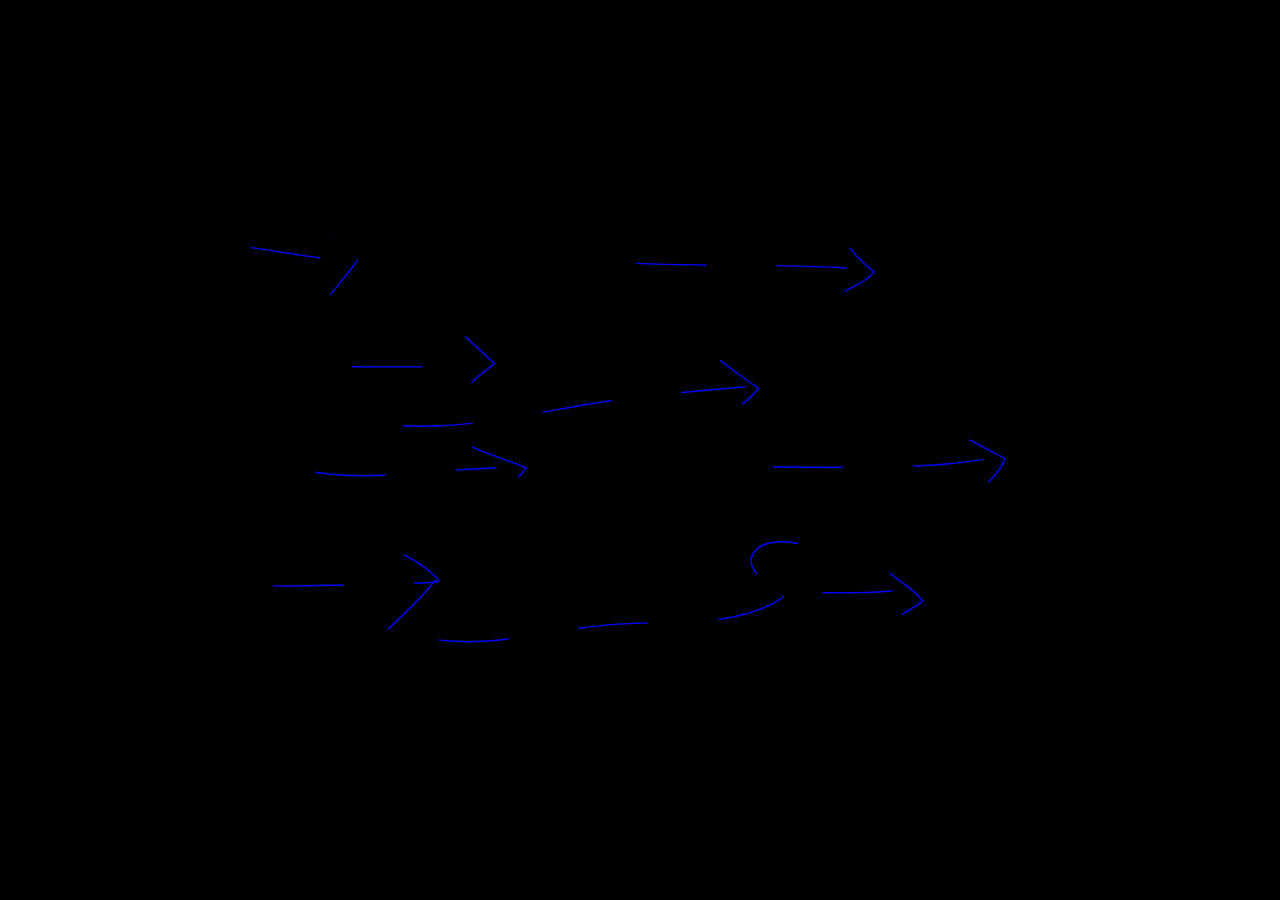
==== animation.html @ 4fb8ee31 "~" ====
<!DOCTYPE html>
<html>
<title>Polyphony</title>
<meta name="viewport" content="width=320, initial-scale=1.0">
<script>
jQuery.easing.def = "string";

</script>
<style>
html, body {
background-color: black;
padding: 0;
margin: 0;
margin: auto;
text-align: center;
font-family: Helvetica, Arial, sans-serif;
font-size: 12px;
width: 1000px;
}

a {
  color: black;
  text-decoration: none;
}

svg {
  width: 900px;
  position: fixed;
 top: 50%;
 left: 50%;
 /* bring your own prefixes */
 transform: translate(-50%, -50%);
}

.path {
  stroke-dasharray: 100;
  stroke-dashoffset: 200;
  animation: dash 45s infinite cubic-bezier(0.670, 0.005, 0.200, 1.000);
}
@keyframes scroll {
  0% {
    padding-left: -50px;
  }
  100% {
    padding-left: 50px;
  }
}

@keyframes dash {
  0% {
    stroke-dasharray: 2000;
    stroke-dashoffset: 2000;
    opacity: 1;
  }
  50% {
    stroke-dasharray: 100;
    stroke-dashoffset: 5;
    opacity: 1;
  }
  100% {
    stroke-dasharray: 100;
    stroke-dashoffset: 2000;
    opacity: 0;
  }
}
</style>
<body>
  <svg version="1.1" class="path" id="Layer_2" xmlns="http://www.w3.org/2000/svg" xmlns:xlink="http://www.w3.org/1999/xlink" x="0px" y="0px"
 viewBox="0 0 1280 800" enable-background="new 0 0 1280 800" xml:space="preserve">
<path fill="none" stroke="blue" stroke-width="2" stroke-miterlimit="10" d="M86.619,112.104
c49.498,6,101.995,19.499,151.493,16.5c-9-12-22.499-22.499-35.998-31.499"/>
<path fill="none" stroke="blue" stroke-width="2" stroke-miterlimit="10" d="M238.111,130.104
c-12,17.999-25.499,32.998-38.998,49.497"/>
<path fill="none" stroke="blue" stroke-width="2" stroke-miterlimit="10" d="M230.612,281.596c61.497,0,121.494,1.5,182.991-3"/>
<path fill="none" stroke="blue" stroke-width="2" stroke-miterlimit="10" d="M391.104,238.098
c13.5,13.5,28.499,25.499,41.998,38.998c-12,9-25.499,19.499-35.998,29.999"/>
<path fill="none" stroke="blue" stroke-width="2" stroke-miterlimit="10" d="M178.114,431.588
c82.496,13.5,175.491-4.499,257.987-5.999"/>
<path fill="none" stroke="blue" stroke-width="2" stroke-miterlimit="10" d="M401.603,395.59
c23.999,12,50.998,17.999,76.496,29.999c-4.5,8.999-13.499,14.999-22.499,19.499"/>
<path fill="none" stroke="blue" stroke-width="2" stroke-miterlimit="10" d="M302.608,365.591
c109.495,6,223.489-28.499,331.483-40.498c52.498-6,103.495-10.5,155.993-15"/>
<path fill="none" stroke="blue" stroke-width="2" stroke-miterlimit="10" d="M754.086,272.596
c17.999,13.5,34.498,26.999,53.997,38.998c-6,12-19.499,19.499-28.499,28.499"/>
<path fill="none" stroke="blue" stroke-width="2" stroke-miterlimit="10" d="M353.605,670.076
c76.496,10.5,161.992-13.499,236.988-20.999c76.496-7.499,170.991,6,239.988-31.498c46.497-25.499,89.995-89.996,5.999-86.996
c-28.498,1.5-53.997,20.999-26.998,49.498c25.498,28.498,116.994,22.499,152.992,22.499c19.499,0,38.998-3,58.497-4.5"/>
<path fill="none" stroke="blue" stroke-width="2" stroke-miterlimit="10" d="M995.573,575.581
c14.999,11.999,35.998,23.999,46.498,38.998c-9,7.5-19.499,13.499-29.999,19.499"/>
<path fill="none" stroke="blue" stroke-width="2" stroke-miterlimit="10" d="M634.091,134.603c110.995,4.5,223.489,0,334.484,9"
/>
<path fill="none" stroke="blue" stroke-width="2" stroke-miterlimit="10" d="M938.576,112.104
c9,13.5,20.999,23.999,34.498,34.499c-10.499,14.999-35.998,22.499-52.497,34.498"/>
<path fill="none" stroke="blue" stroke-width="2" stroke-miterlimit="10" d="M829.082,424.089
c106.494,0,218.988,5.999,322.483-14.999"/>
<path fill="none" stroke="blue" stroke-width="2" stroke-miterlimit="10" d="M1108.067,385.091
c16.5,9,34.499,17.999,50.998,26.998c-4.5,15-17.999,28.499-29.999,40.498"/>
<path fill="none" stroke="blue" stroke-width="2" stroke-miterlimit="10" d="M118.117,593.58c58.497,0,116.994-1.5,173.991-4.5
c19.499,0,46.498,1.5,62.997-3c-19.499-22.498-52.498-38.998-79.496-50.997"/>
<path fill="none" stroke="blue" stroke-width="2" stroke-miterlimit="10" d="M349.106,584.58
c-19.5,26.999-44.998,47.998-67.497,70.497"/>
</svg>
</body>
</html>
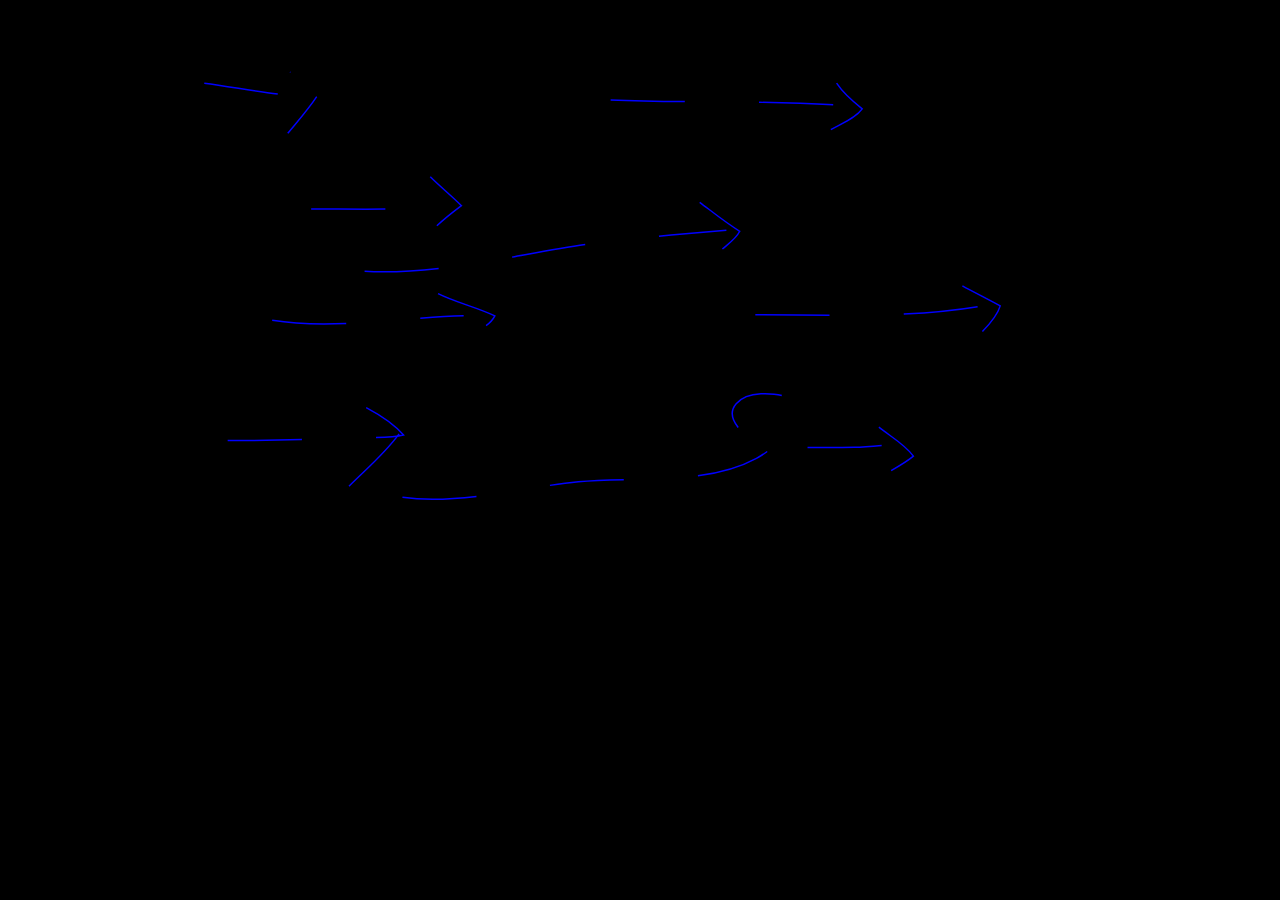
==== commit 6f82b703: "~~" ====
--- a/animation.html
+++ b/animation.html
@@ -1,7 +1,7 @@
 <!DOCTYPE html>
 <html>
 <title>Polyphony</title>
-<meta name="viewport" content="width=320, initial-scale=1.0">
+<!-- <meta name="viewport" content="width=320, initial-scale=1.0"> -->
 <script>
 jQuery.easing.def = "string";
 
@@ -23,14 +23,17 @@
   text-decoration: none;
 }
 
-svg {
+/*svg {
   width: 900px;
   position: fixed;
- top: 50%;
- left: 50%;
- /* bring your own prefixes */
- transform: translate(-50%, -50%);
+}*/
+
+
+.svgdiv {
+  width: 95%;
+
 }
+
 
 .path {
   stroke-dasharray: 100;
@@ -65,6 +68,7 @@
 }
 </style>
 <body>
+  <div class="svgdiv">
   <svg version="1.1" class="path" id="Layer_2" xmlns="http://www.w3.org/2000/svg" xmlns:xlink="http://www.w3.org/1999/xlink" x="0px" y="0px"
  viewBox="0 0 1280 800" enable-background="new 0 0 1280 800" xml:space="preserve">
 <path fill="none" stroke="blue" stroke-width="2" stroke-miterlimit="10" d="M86.619,112.104
@@ -100,5 +104,6 @@
 <path fill="none" stroke="blue" stroke-width="2" stroke-miterlimit="10" d="M349.106,584.58
 c-19.5,26.999-44.998,47.998-67.497,70.497"/>
 </svg>
+</div>
 </body>
 </html>
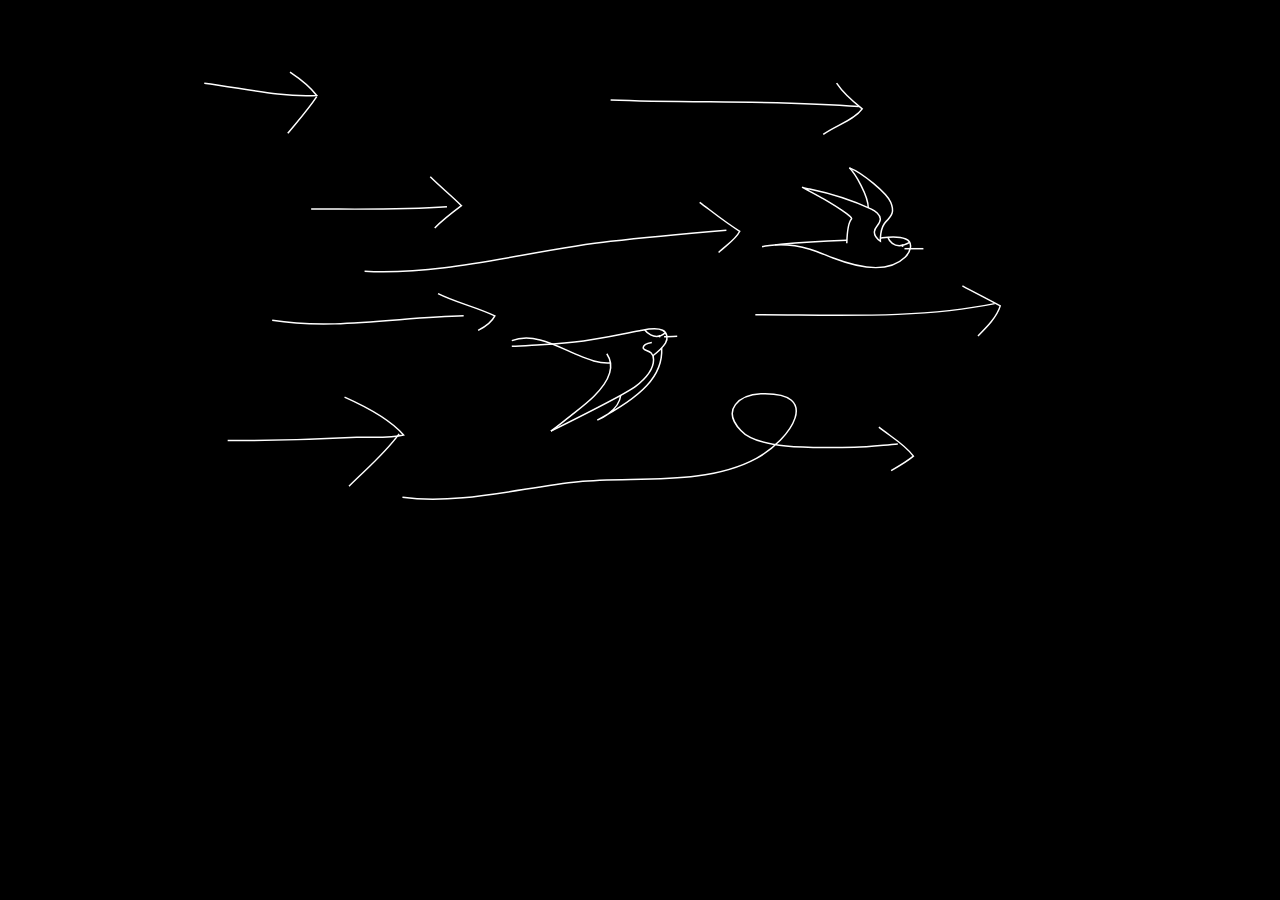
==== commit 6bf54d09: "~" ====
--- a/animation.html
+++ b/animation.html
@@ -36,9 +36,10 @@
 
 
 .path {
-  stroke-dasharray: 100;
-  stroke-dashoffset: 200;
+  /*stroke-dasharray: 100;
+  stroke-dashoffset: 200;*/
   animation: dash 45s infinite cubic-bezier(0.670, 0.005, 0.200, 1.000);
+  animation-fill-mode: forwards;
 }
 @keyframes scroll {
   0% {
@@ -53,15 +54,20 @@
   0% {
     stroke-dasharray: 2000;
     stroke-dashoffset: 2000;
+    opacity: 0;
+  }
+  1% {
+    stroke-dasharray: 2000;
+    stroke-dashoffset: 2000;
     opacity: 1;
   }
   50% {
-    stroke-dasharray: 100;
+    stroke-dasharray: 10;
     stroke-dashoffset: 5;
     opacity: 1;
   }
   100% {
-    stroke-dasharray: 100;
+    stroke-dasharray: 2000;
     stroke-dashoffset: 2000;
     opacity: 0;
   }
@@ -69,41 +75,69 @@
 </style>
 <body>
   <div class="svgdiv">
-  <svg version="1.1" class="path" id="Layer_2" xmlns="http://www.w3.org/2000/svg" xmlns:xlink="http://www.w3.org/1999/xlink" x="0px" y="0px"
- viewBox="0 0 1280 800" enable-background="new 0 0 1280 800" xml:space="preserve">
-<path fill="none" stroke="blue" stroke-width="2" stroke-miterlimit="10" d="M86.619,112.104
-c49.498,6,101.995,19.499,151.493,16.5c-9-12-22.499-22.499-35.998-31.499"/>
-<path fill="none" stroke="blue" stroke-width="2" stroke-miterlimit="10" d="M238.111,130.104
-c-12,17.999-25.499,32.998-38.998,49.497"/>
-<path fill="none" stroke="blue" stroke-width="2" stroke-miterlimit="10" d="M230.612,281.596c61.497,0,121.494,1.5,182.991-3"/>
-<path fill="none" stroke="blue" stroke-width="2" stroke-miterlimit="10" d="M391.104,238.098
-c13.5,13.5,28.499,25.499,41.998,38.998c-12,9-25.499,19.499-35.998,29.999"/>
-<path fill="none" stroke="blue" stroke-width="2" stroke-miterlimit="10" d="M178.114,431.588
-c82.496,13.5,175.491-4.499,257.987-5.999"/>
-<path fill="none" stroke="blue" stroke-width="2" stroke-miterlimit="10" d="M401.603,395.59
-c23.999,12,50.998,17.999,76.496,29.999c-4.5,8.999-13.499,14.999-22.499,19.499"/>
-<path fill="none" stroke="blue" stroke-width="2" stroke-miterlimit="10" d="M302.608,365.591
-c109.495,6,223.489-28.499,331.483-40.498c52.498-6,103.495-10.5,155.993-15"/>
-<path fill="none" stroke="blue" stroke-width="2" stroke-miterlimit="10" d="M754.086,272.596
-c17.999,13.5,34.498,26.999,53.997,38.998c-6,12-19.499,19.499-28.499,28.499"/>
-<path fill="none" stroke="blue" stroke-width="2" stroke-miterlimit="10" d="M353.605,670.076
-c76.496,10.5,161.992-13.499,236.988-20.999c76.496-7.499,170.991,6,239.988-31.498c46.497-25.499,89.995-89.996,5.999-86.996
-c-28.498,1.5-53.997,20.999-26.998,49.498c25.498,28.498,116.994,22.499,152.992,22.499c19.499,0,38.998-3,58.497-4.5"/>
-<path fill="none" stroke="blue" stroke-width="2" stroke-miterlimit="10" d="M995.573,575.581
-c14.999,11.999,35.998,23.999,46.498,38.998c-9,7.5-19.499,13.499-29.999,19.499"/>
-<path fill="none" stroke="blue" stroke-width="2" stroke-miterlimit="10" d="M634.091,134.603c110.995,4.5,223.489,0,334.484,9"
-/>
-<path fill="none" stroke="blue" stroke-width="2" stroke-miterlimit="10" d="M938.576,112.104
-c9,13.5,20.999,23.999,34.498,34.499c-10.499,14.999-35.998,22.499-52.497,34.498"/>
-<path fill="none" stroke="blue" stroke-width="2" stroke-miterlimit="10" d="M829.082,424.089
-c106.494,0,218.988,5.999,322.483-14.999"/>
-<path fill="none" stroke="blue" stroke-width="2" stroke-miterlimit="10" d="M1108.067,385.091
-c16.5,9,34.499,17.999,50.998,26.998c-4.5,15-17.999,28.499-29.999,40.498"/>
-<path fill="none" stroke="blue" stroke-width="2" stroke-miterlimit="10" d="M118.117,593.58c58.497,0,116.994-1.5,173.991-4.5
-c19.499,0,46.498,1.5,62.997-3c-19.499-22.498-52.498-38.998-79.496-50.997"/>
-<path fill="none" stroke="blue" stroke-width="2" stroke-miterlimit="10" d="M349.106,584.58
-c-19.5,26.999-44.998,47.998-67.497,70.497"/>
-</svg>
+    <svg version="1.1" class="path" id="Layer_2" xmlns="http://www.w3.org/2000/svg" xmlns:xlink="http://www.w3.org/1999/xlink" x="0px" y="0px"
+  	 viewBox="0 0 1280 800" enable-background="new 0 0 1280 800" xml:space="preserve">
+  <path fill="none" stroke="white" stroke-width="2" stroke-miterlimit="10" d="M86.619,112.104
+  	c49.498,6,101.995,19.499,151.493,16.5c-9-12-22.499-22.499-35.998-31.499"/>
+  <path fill="none" stroke="white" stroke-width="2" stroke-miterlimit="10" d="M238.111,130.104
+  	c-12,17.999-25.499,32.998-38.998,49.497"/>
+  <path fill="none" stroke="white" stroke-width="2" stroke-miterlimit="10" d="M230.612,281.596c61.497,0,121.494,1.5,182.991-3"/>
+  <path fill="none" stroke="white" stroke-width="2" stroke-miterlimit="10" d="M391.104,238.098
+  	c13.5,13.5,28.499,25.499,41.998,38.998c-12,9-25.499,19.499-35.998,29.999"/>
+  <path fill="none" stroke="white" stroke-width="2" stroke-miterlimit="10" d="M178.114,431.588
+  	c82.496,13.5,175.491-4.499,257.987-5.999"/>
+  <path fill="none" stroke="white" stroke-width="2" stroke-miterlimit="10" d="M401.603,395.59
+  	c23.999,12,50.998,17.999,76.496,29.999c-4.5,8.999-13.499,14.999-22.499,19.499"/>
+  <path fill="none" stroke="white" stroke-width="2" stroke-miterlimit="10" d="M302.608,365.591
+  	c109.495,6,223.489-28.499,331.483-40.498c52.498-6,103.495-10.5,155.993-15"/>
+  <path fill="none" stroke="white" stroke-width="2" stroke-miterlimit="10" d="M754.086,272.596
+  	c17.999,13.5,34.498,26.999,53.997,38.998c-6,12-19.499,19.499-28.499,28.499"/>
+  <path fill="none" stroke="white" stroke-width="2" stroke-miterlimit="10" d="M353.605,670.076
+  	c76.496,10.5,161.992-13.499,236.988-20.999c76.496-7.499,170.991,6,239.988-31.498c46.497-25.499,89.995-89.996,5.999-86.996
+  	c-28.498,1.5-53.997,20.999-26.998,49.498c25.498,28.498,116.994,22.499,152.992,22.499c19.499,0,38.998-3,58.497-4.5"/>
+  <path fill="none" stroke="white" stroke-width="2" stroke-miterlimit="10" d="M995.573,575.581
+  	c14.999,11.999,35.998,23.999,46.498,38.998c-9,7.5-19.499,13.499-29.999,19.499"/>
+  <path fill="none" stroke="white" stroke-width="2" stroke-miterlimit="10" d="M634.091,134.603c110.995,4.5,223.489,0,334.484,9"
+  	/>
+  <path fill="none" stroke="white" stroke-width="2" stroke-miterlimit="10" d="M938.576,112.104
+  	c9,13.5,20.999,23.999,34.498,34.499c-10.499,14.999-35.998,22.499-52.497,34.498"/>
+  <path fill="none" stroke="white" stroke-width="2" stroke-miterlimit="10" d="M829.082,424.089
+  	c106.494,0,218.988,5.999,322.483-14.999"/>
+  <path fill="none" stroke="white" stroke-width="2" stroke-miterlimit="10" d="M1108.067,385.091
+  	c16.5,9,34.499,17.999,50.998,26.998c-4.5,15-17.999,28.499-29.999,40.498"/>
+  <path fill="none" stroke="white" stroke-width="2" stroke-miterlimit="10" d="M118.117,593.58c58.497,0,116.994-1.5,173.991-4.5
+  	c19.499,0,46.498,1.5,62.997-3c-19.499-22.498-52.498-38.998-79.496-50.997"/>
+  <path fill="none" stroke="white" stroke-width="2" stroke-miterlimit="10" d="M349.106,584.58
+  	c-19.5,26.999-44.998,47.998-67.497,70.497"/>
+  <path fill="none" stroke="white" stroke-width="2" stroke-miterlimit="10" d="M500.959,458.989
+  	c29.938-11.628,62.603,8.347,89.405,19.531c13.324,5.561,28.532,11.769,43.263,10.469"/>
+  <path fill="none" stroke="white" stroke-width="2" stroke-miterlimit="10" d="M500.959,466.656
+  	c13.009-0.154,26.04-1.477,39.018-2.282c18.98-1.179,38.497-2.607,57.577-5.023c25.46-3.224,50.373-9.033,75.615-13.751
+  	c9.502-1.775,21.854-5.118,30.946-0.618c6.468,3.201,7.585,11.467,3.87,17.434c-4.016,6.453-10.89,12.312-16.888,16.89"/>
+  <path fill="none" stroke="white" stroke-width="2" stroke-miterlimit="10" d="M553.626,580.989
+  	c7.046-5.349,14.082-10.706,20.929-16.312c12.225-10.006,25.561-19.319,36.774-30.462c14.757-14.664,31.727-36.828,17.63-57.56"/>
+  <path fill="none" stroke="white" stroke-width="2" stroke-miterlimit="10" d="M689.626,461.354c0,0-11.666,1.969-11.666,7.302
+  	s14,1.667,14,16s-11.667,26.333-24.667,36.333s-113.667,60-113.667,60"/>
+  <path fill="none" stroke="white" stroke-width="2" stroke-miterlimit="10" d="M706.142,453.831c0,0,5.242,0,17.667-0.666"/>
+  <path fill="none" stroke="white" stroke-width="2" stroke-miterlimit="10" d="M702.861,468.961
+  	c2.214,37.807-27.312,65.675-86.645,97.009c0,0,28.959-11.136,31.518-33.391"/>
+  <path fill="none" stroke="white" stroke-width="2" stroke-miterlimit="10" d="M679.947,444.271c0,0,12.351,17.287,28.075,4.02"/>
+  <line fill="none" stroke="white" stroke-width="2" stroke-miterlimit="10" x1="700.084" y1="451.322" x2="700.084" y2="454.572"/>
+  <path fill="none" stroke="white" stroke-width="2" stroke-miterlimit="10" d="M952.308,327.629c0,0,0.87-26.95,6.375-32.474
+  	c2.857-2.868-27.918-21.394-30.804-23.108c-2.743-1.631-5.505-3.222-8.268-4.815c-9.087-5.24-18.378-10.059-27.623-15.001
+  	c2.904,1.549,7.103,1.832,10.272,2.492c28.46,5.926,56.767,14.883,83.221,26.994c4.683,2.144,12.066,7.394,12.066,13.434
+  	c0,7.54-8.12,10.44-8.12,17.399c0,6.961,8.12,12.18,8.12,12.18s-0.87-17.689,7.54-26.1c8.409-8.41,11.601-13.92,6.38-26.1
+  	s-38.279-40.02-55.68-46.4"/>
+  <path fill="none" stroke="white" stroke-width="2" stroke-miterlimit="10" d="M981.273,280.088
+  	c0-16.24-17.366-45.838-25.485-53.958"/>
+  <path fill="none" stroke="white" stroke-width="2" stroke-miterlimit="10" d="M997.591,320.621
+  	c10.965-1.328,23.234-3.416,34.123,1.379c11.281,4.969,5.87,18.088-0.887,24.594c-25.63,24.682-68.331,12.076-96.873,1.082
+  	c-10.346-3.986-20.696-8.776-31.328-11.934c-14.826-4.404-31.655-6.549-47.145-5.803"/>
+  <path fill="none" stroke="white" stroke-width="2" stroke-miterlimit="10" d="M838.118,332.344c0,0,29.799-5.855,114.387-8.602"/>
+  <path fill="none" stroke="white" stroke-width="2" stroke-miterlimit="10" d="M1007.496,319.453c0,0,6.507,20.158,29.616,7.252"/>
+  <line fill="none" stroke="white" stroke-width="2" stroke-miterlimit="10" x1="1030.034" y1="335.094" x2="1055.534" y2="335.094"/>
+  <line fill="none" stroke="white" stroke-width="2" stroke-miterlimit="10" x1="1027.437" y1="329.396" x2="1027.437" y2="332.646"/>
+  </svg>
 </div>
 </body>
 </html>
